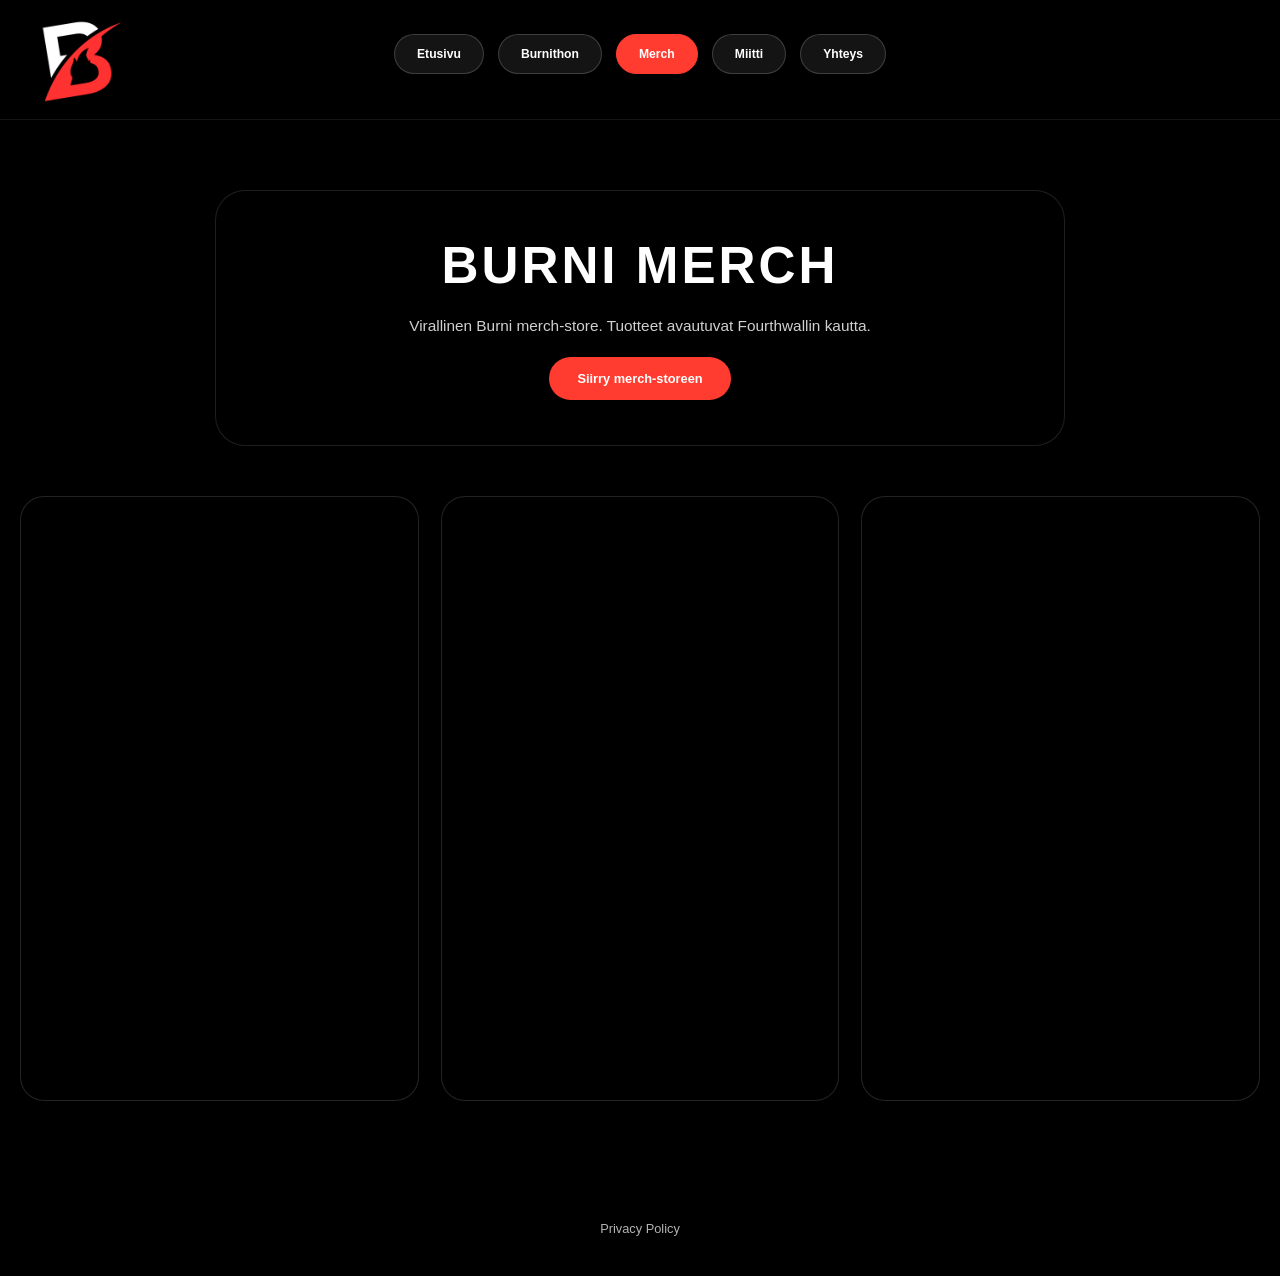
==== merchstore.html @ 5126ca3d "Deploy final Burni website" ====
<!DOCTYPE html>
<html lang="fi">
<head>
  <meta charset="UTF-8">
  <meta name="viewport" content="width=device-width, initial-scale=1.0">

  <title>Merch | Burni</title>

  <link rel="stylesheet" href="css/global.css">
  <link rel="stylesheet" href="css/merchstore.css">
</head>

<body>

  <video autoplay muted loop playsinline class="background-video">
    <source src="assets/banner.mp4" type="video/mp4">
  </video>

  <div class="overlay"></div>

  <header class="topbar">
    <a href="index.html">
      <img src="assets/logo.png" alt="Burni Logo" class="top-logo">
    </a>
  </header>

  <nav class="main-nav">
    <a href="index.html">Etusivu</a>
    <a href="burnithon.html">Burnithon</a>
    <a href="merchstore.html" class="active">Merch</a>
    <a href="miitti.html">Miitti</a>
    <a href="yhteys.html">Yhteys</a>
  </nav>

  <main class="merch-page">

    <section class="merch-hero">
      <h1>Burni Merch</h1>
      <p>
        Virallinen Burni merch-store. Tuotteet avautuvat Fourthwallin kautta.
      </p>

      <a href="https://burni-shop.fourthwall.com" 
        class="merch-main-button" 
        target="_blank">
        Siirry merch-storeen
      </a>
    </section>

    <div class="product-preview">

     <article class="product-card featured-product">
        <h2 class="sr-only">B-huppari</h2>
        <iframe
            src="https://burni-shop.fourthwall.com/products/b-huppari"
            height="600"
            style="border: none;"
            title="Burni merch tuote"
        ></iframe>
     </article>

     <article class="product-card featured-product">
        <h2 class="sr-only">B-kahvimuki</h2>
        <iframe
            src="https://burni-shop.fourthwall.com/products/b-kahvimuki"
            height="600"
            style="border: none;"
            title="Burni merch tuote"
        ></iframe>
     </article>

     <article class="product-card featured-product">
        <h2 class="sr-only">B-t-paita</h2>
        <iframe
            src="https://burni-shop.fourthwall.com/products/b-t-paita"
            height="600"
            style="border: none;"
            title="Burni merch tuote"
        ></iframe>
     </article>

    </div>

  </main>

  <footer>
    <a href="privacy-policy.html">Privacy Policy</a>
  </footer>


    <script src="js/haasteet.js"></script>
    <script src="js/global.js"></script>

</body>
</html>
---- css/global.css ----
/* RESET */

* {
  margin: 0;
  padding: 0;
  box-sizing: border-box;
}

/* BODY */

body {
  background: black;
  color: white;
  font-family: Arial, sans-serif;
  overflow-x: hidden;
}

html {
  font-size: 80%;
}

/* TAUSTAVIDEO */

.background-video {
  position: fixed;
  inset: 0;

  width: 100%;
  height: 100%;

  object-fit: cover;

  z-index: -3;
}

/* OVERLAY */

.overlay {
  position: fixed;
  inset: 0;

  background: rgba(0, 0, 0, 0.55);

  z-index: -2;
}

/* TOPBAR */

.topbar {
  position: fixed;

  top: 0;
  left: 0;

  width: 100%;
  height: 120px;

  background: rgba(0, 0, 0, 0.92);

  border-bottom: 1px solid rgba(255,255,255,0.08);

  z-index: 1000;
}

.topbar a {
  pointer-events: auto;
}

/* LOGO */

.top-logo {
  width: 85px;

  position: absolute;

  top: 18px;
  left: 40px;
}

/* NAV */

.main-nav {
  position: fixed;

  top: 34px;
  left: 50%;

  transform: translateX(-50%);

  z-index: 1001;

  display: flex;
  align-items: center;
  gap: 14px;
}

.main-nav a {
  display: inline-block;

  padding: 12px 22px;

  border-radius: 999px;

  background: rgba(255, 255, 255, 0.08);

  border: 1px solid rgba(255, 255, 255, 0.18);

  color: white;

  text-decoration: none;

  font-weight: 700;
  font-size: 0.95rem;

  transition: 0.2s;
}

.main-nav a:hover {
  background: #ff3c2f;

  border-color: #ff3c2f;

  transform: translateY(-2px);
}

.main-nav a.active {
  background: #ff3c2f;

  border-color: #ff3c2f;
}

/* FOOTER */

footer {
  padding: 40px 20px;

  text-align: center;
}

footer a {
  color: white;

  text-decoration: none;

  opacity: 0.7;

  transition: 0.2s;
}

footer a:hover {
  opacity: 1;
}

/* MOBIILI */

@media (max-width: 768px) {

  .topbar {
    padding: 20px;
  }

  .top-logo {
    width: 65px;
  }

  .main-nav {
    top: 28px;
    gap: 10px;
  }

  .main-nav a {
    padding: 10px 16px;

    font-size: 0.85rem;
  }

}
---- css/merchstore.css ----
.merch-page {
  min-height: 100vh;
  padding: 190px 20px 80px;
}

.merch-hero {
  max-width: 850px;
  margin: 0 auto 50px;
  padding: 45px 35px;

  background: rgba(0,0,0,0.62);
  border: 1px solid rgba(255,255,255,0.12);
  border-radius: 30px;
  backdrop-filter: blur(10px);

  text-align: center;
}

.sr-only {
  position: absolute;
  width: 1px;
  height: 1px;
  padding: 0;
  margin: -1px;
  overflow: hidden;

  clip: rect(0, 0, 0, 0);
  clip-path: inset(50%);

  white-space: nowrap;
  border: 0;
}

.merch-hero h1 {
  font-size: 4rem;
  margin-bottom: 18px;
  letter-spacing: 3px;
  text-transform: uppercase;
}

.merch-hero p {
  color: #d0d0d0;
  font-size: 1.2rem;
  line-height: 1.7;
}

.product-preview {
  width: min(1250px, 100%);
  margin: 0 auto;

  display: grid;
  grid-template-columns: repeat(3, 1fr);
  gap: 22px;
}

.product-card {
  background: rgba(0,0,0,0.62);
  border: 1px solid rgba(255,255,255,0.14);
  border-radius: 24px;
  backdrop-filter: blur(10px);
  overflow: hidden;
}

.product-card iframe {
  width: 100%;
}

.iframe-product {
  padding: 0;
}

.iframe-product iframe {
  display: block;
  width: 100%;
  height: 720px;

  border: none;
  background: white;
}

.merch-main-button {
  display: inline-block;

  margin-top: 18px;
  padding: 14px 28px;

  border-radius: 999px;

  background: #ff3c2f;
  color: white;

  text-decoration: none;
  font-weight: bold;
  font-size: 1rem;

  transition: 0.2s;
}

.merch-main-button:hover {
  background: #ff5648;
  transform: translateY(-2px);
}

@media (max-width: 1100px) {
  .product-preview {
    grid-template-columns: 1fr;
    width: min(650px, 100%);
  }

  .iframe-product iframe {
    height: 760px;
  }
}

@media (max-width: 768px) {
  .merch-page {
    padding: 160px 14px 60px;
  }

  .merch-hero {
    padding: 35px 24px;
  }

  .merch-hero h1 {
    font-size: 2.8rem;
  }

  .iframe-product iframe {
    height: 600px;
  }
}
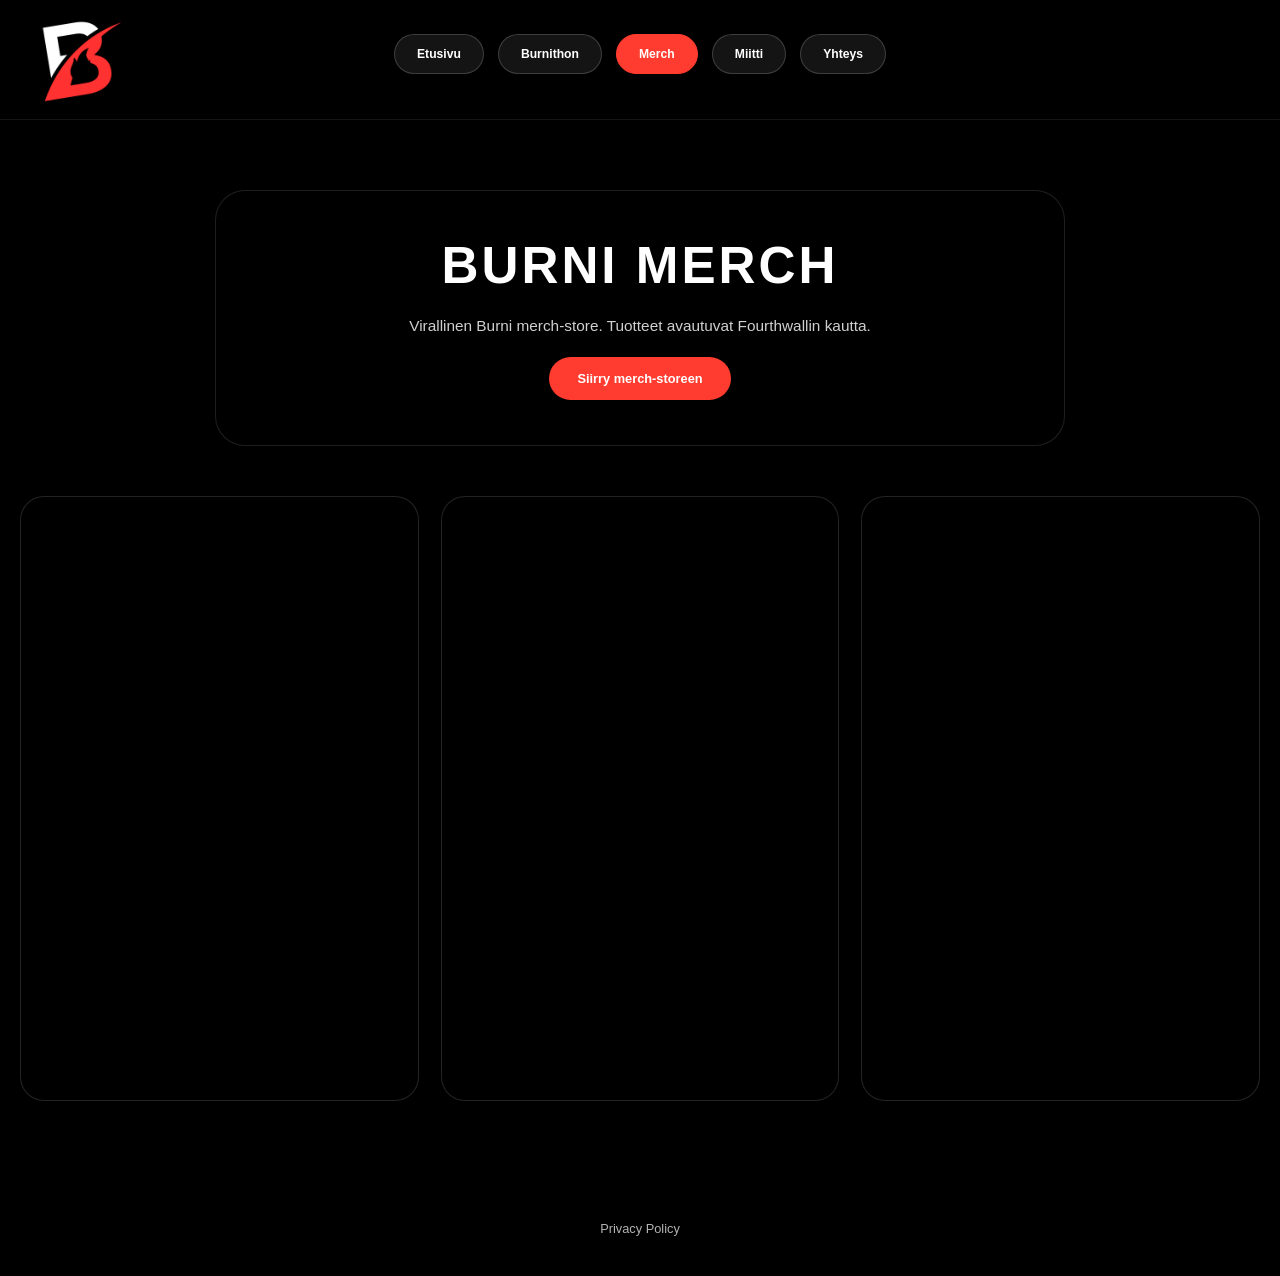
==== commit def96bbd: "Update merchstore.html" ====
--- a/merchstore.html
+++ b/merchstore.html
@@ -52,7 +52,7 @@
      <article class="product-card featured-product">
         <h2 class="sr-only">B-huppari</h2>
         <iframe
-            src="https://burni-shop.fourthwall.com/products/b-huppari"
+            src="https://burni-shop.fourthwall.com/en-eur/products/b-huppari"
             height="600"
             style="border: none;"
             title="Burni merch tuote"
@@ -62,7 +62,7 @@
      <article class="product-card featured-product">
         <h2 class="sr-only">B-kahvimuki</h2>
         <iframe
-            src="https://burni-shop.fourthwall.com/products/b-kahvimuki"
+            src="https://burni-shop.fourthwall.com/en-eur/products/b-kahvimuki"
             height="600"
             style="border: none;"
             title="Burni merch tuote"
@@ -72,7 +72,7 @@
      <article class="product-card featured-product">
         <h2 class="sr-only">B-t-paita</h2>
         <iframe
-            src="https://burni-shop.fourthwall.com/products/b-t-paita"
+            src="https://burni-shop.fourthwall.com/en-eur/products/b-t-paita"
             height="600"
             style="border: none;"
             title="Burni merch tuote"
@@ -92,4 +92,4 @@
     <script src="js/global.js"></script>
 
 </body>
-</html>+</html>
--- a/css/global.css
+++ b/css/global.css
@@ -156,22 +156,36 @@
 @media (max-width: 768px) {
 
   .topbar {
-    padding: 20px;
+    height: 120px;
+
+    display: flex;
+    justify-content: center;
+    align-items: flex-start;
+
+    padding-top: 14px;
   }
 
   .top-logo {
-    width: 65px;
+    position: static;
+    width: 58px;
   }
 
   .main-nav {
-    top: 28px;
-    gap: 10px;
+    top: 72px;
+    left: 50%;
+    transform: translateX(-50%);
+
+    width: calc(100% - 20px);
+
+    justify-content: center;
+    flex-wrap: wrap;
+
+    gap: 6px;
   }
 
   .main-nav a {
-    padding: 10px 16px;
-
-    font-size: 0.85rem;
+    padding: 8px 11px;
+    font-size: 0.72rem;
   }
 
-}+}
--- a/css/merchstore.css
+++ b/css/merchstore.css
@@ -72,7 +72,7 @@
 .iframe-product iframe {
   display: block;
   width: 100%;
-  height: 720px;
+  height: 600px;
 
   border: none;
   background: white;
@@ -128,4 +128,4 @@
   .iframe-product iframe {
     height: 600px;
   }
-}+}
